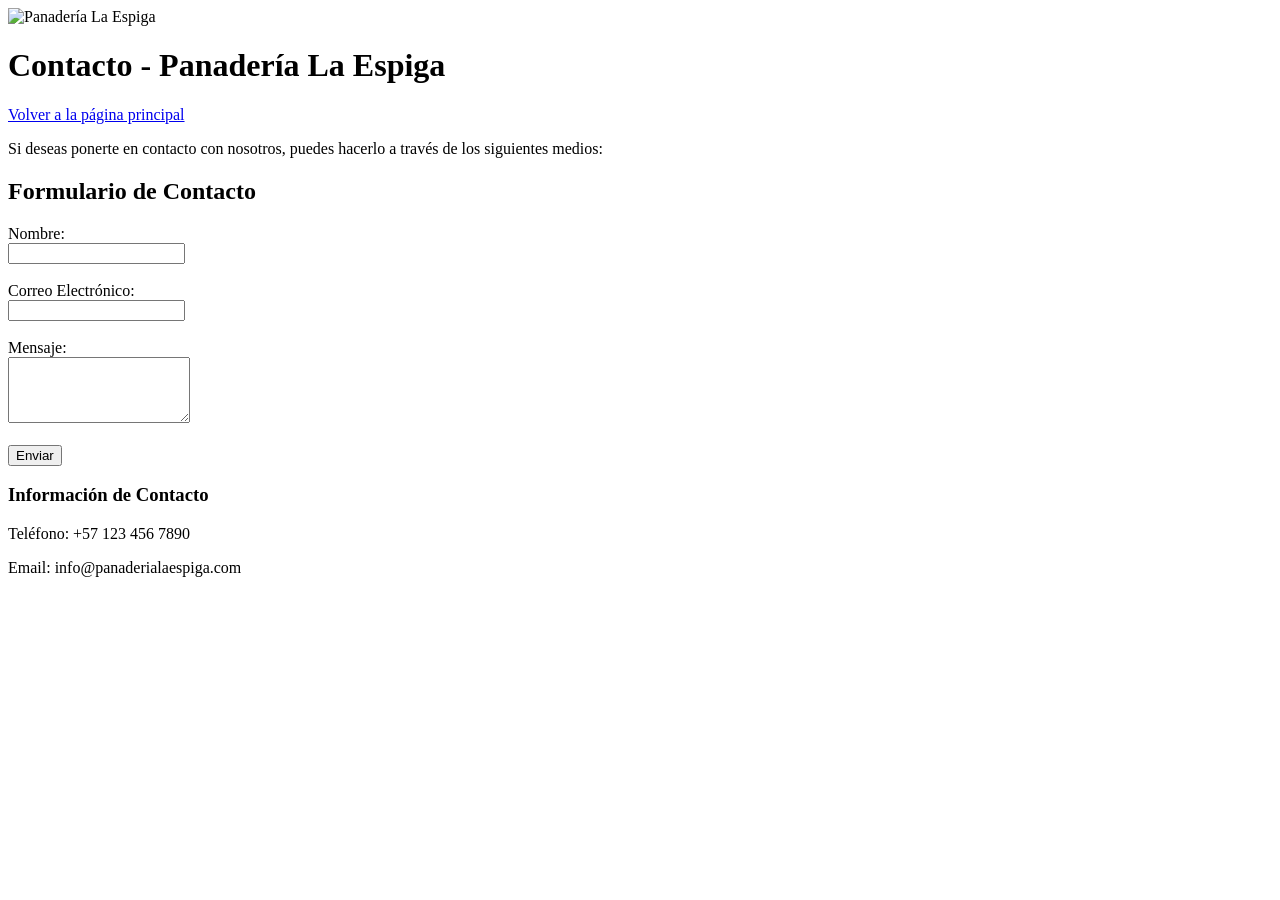
==== contacto.html @ ad9e470f "realizado formulario" ====
<!DOCTYPE html>
<html lang="es">
<head>
    <meta charset="UTF-8">
    <meta name="viewport" content="width=device-width, initial-scale=1.0">
    <title>Contacto - Panadería La Espiga</title>
</head>
<body>
    <img src="panaderia.jpg" alt="Panadería La Espiga">
    <h1>Contacto - Panadería La Espiga</h1>
    <a href="index.html">Volver a la página principal</a>
    <p>Si deseas ponerte en contacto con nosotros, puedes hacerlo a través de los siguientes medios:</p>

    <h2>Formulario de Contacto</h2>
    <form action="enviar_mensaje.php" method="post">
        <label for="nombre">Nombre:</label><br>
        <input type="text" id="nombre" name="nombre" required><br><br>

        <label for="email">Correo Electrónico:</label><br>
        <input type="email" id="email" name="email" required><br><br>

        <label for="mensaje">Mensaje:</label><br>
        <textarea id="mensaje" name="mensaje" rows="4" required></textarea><br><br>

        <input type="submit" value="Enviar">
    </form>

    <h3>Información de Contacto</h3>
    <p>Teléfono: +57 123 456 7890</p>
    <p>Email: info@panaderialaespiga.com</p>
</body>
</html>
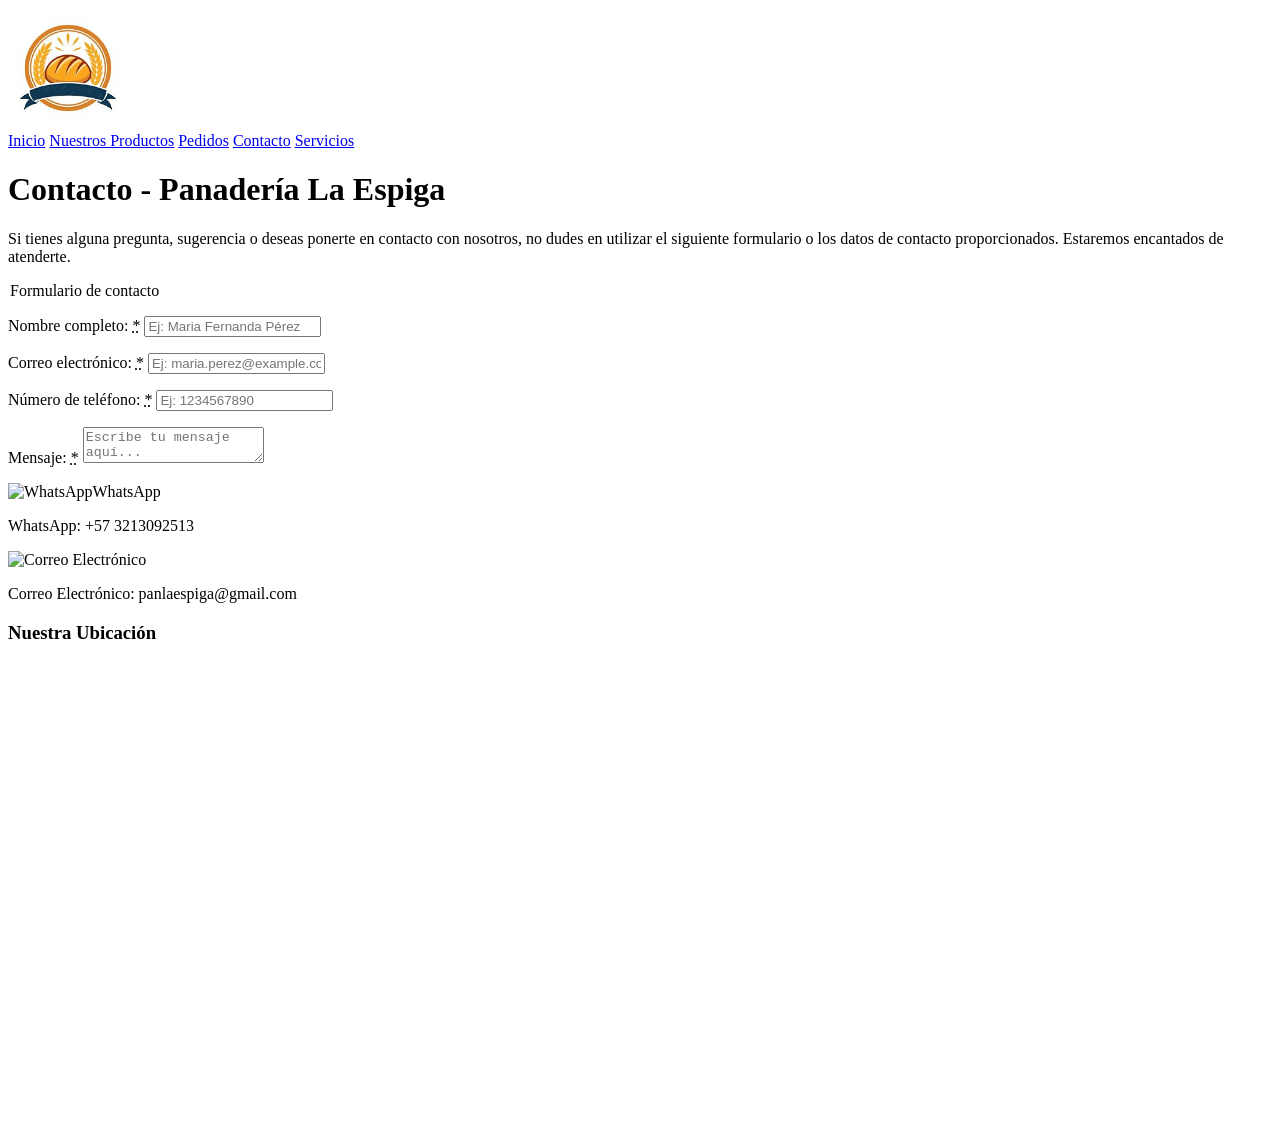
==== commit fb6a529d: "agregado imagenes, mejora en inicio y contacto" ====
--- a/contacto.html
+++ b/contacto.html
@@ -6,27 +6,78 @@
     <title>Contacto - Panadería La Espiga</title>
 </head>
 <body>
-    <img src="panaderia.jpg" alt="Panadería La Espiga">
+    <header>
+        <img src="/img/logopan.jpg" alt="Logo de La Espiga" width="120" height="120" />
+        <nav>
+        <a href="index.html">Inicio</a>
+            <a href="galeria.html">Nuestros Productos</a>
+            <a href="pedido.html" target="_blank" rel="noopener noreferrer">Pedidos</a>
+            <a href="contacto.html">Contacto</a>
+            <a href="servicios.html">Servicios</a>
+        </nav>
+    </header>
+
     <h1>Contacto - Panadería La Espiga</h1>
-    <a href="index.html">Volver a la página principal</a>
-    <p>Si deseas ponerte en contacto con nosotros, puedes hacerlo a través de los siguientes medios:</p>
 
-    <h2>Formulario de Contacto</h2>
+    <p>Si tienes alguna pregunta, sugerencia o deseas ponerte en contacto con nosotros, 
+        no dudes en utilizar el siguiente formulario o los datos de contacto proporcionados. 
+        Estaremos encantados de atenderte.
+    </p>
+
     <form action="enviar_mensaje.php" method="post">
-        <label for="nombre">Nombre:</label><br>
-        <input type="text" id="nombre" name="nombre" required><br><br>
+        <fieldset">
+        
+            <legend>Formulario de contacto</legend>
 
-        <label for="email">Correo Electrónico:</label><br>
-        <input type="email" id="email" name="email" required><br><br>
+            <p>
+                <label for="nombre">Nombre completo: <abbr title="obligatorio">*</abbr></label>
+                <input type="text" id="nombre" name="nombre" required minlength="5" maxlength="50"
+                    title="solo letras y espacios. Minimo 5 caracteres" placeholder="Ej: Maria Fernanda Pérez" />
+            </p>
 
-        <label for="mensaje">Mensaje:</label><br>
-        <textarea id="mensaje" name="mensaje" rows="4" required></textarea><br><br>
+            <p>
+                <label for="email">Correo electrónico: <abbr title="obligatorio">*</abbr></label>
+                <input type="email" id="email" name="email" required 
+                    placeholder="Ej: maria.perez@example.com" />
+            </p>
 
-        <input type="submit" value="Enviar">
+            <p>
+                <label for="telefono">Número de teléfono: <abbr title="obligatorio">*</abbr></label>
+                <input type="tel" id="telefono" name="telefono" required pattern="[0-9]{7,10}"
+                    placeholder="Ej: 1234567890" />
+            </p>
+
+            <p>
+                <label for="mensaje">Mensaje: <abbr title="obligatorio">*</abbr></label>
+                <textarea id="mensaje" name="mensaje" required minlength="10" maxlength="500"
+                    title="Minimo 10 caracteres" placeholder="Escribe tu mensaje aquí..."></textarea>
+            </p>
+
+        </fieldset>
     </form>
 
-    <h3>Información de Contacto</h3>
-    <p>Teléfono: +57 123 456 7890</p>
-    <p>Email: info@panaderialaespiga.com</p>
+    <body>
+        <section>
+            <img src="whatsapp-icon.png" alt="WhatsApp" width="50" height="50" 
+             href="https://wa.me/573213092513" target="_blank" rel="noopener noreferrer">WhatsApp</img>
+            <p>WhatsApp: +57 3213092513</p>
+        </section>
+
+        <section>
+            <img src="email-icon.png" alt="Correo Electrónico" width="50" height="50" />
+            <p>Correo Electrónico: panlaespiga@gmail.com</p>
+        </section>
+    </body>
+
+        <h3>Nuestra Ubicación</h3>
+            <iframe
+                src="https://www.google.com/maps?q=9.73704740851938,-75.52530644232797&z=19&output=embed"
+                width="600"
+                height="450"
+                style="border:0;"
+                allowfullscreen=""
+                loading="lazy"
+                referrerpolicy="no-referrer-when-downgrade">
+            </iframe>
 </body>
 </html>
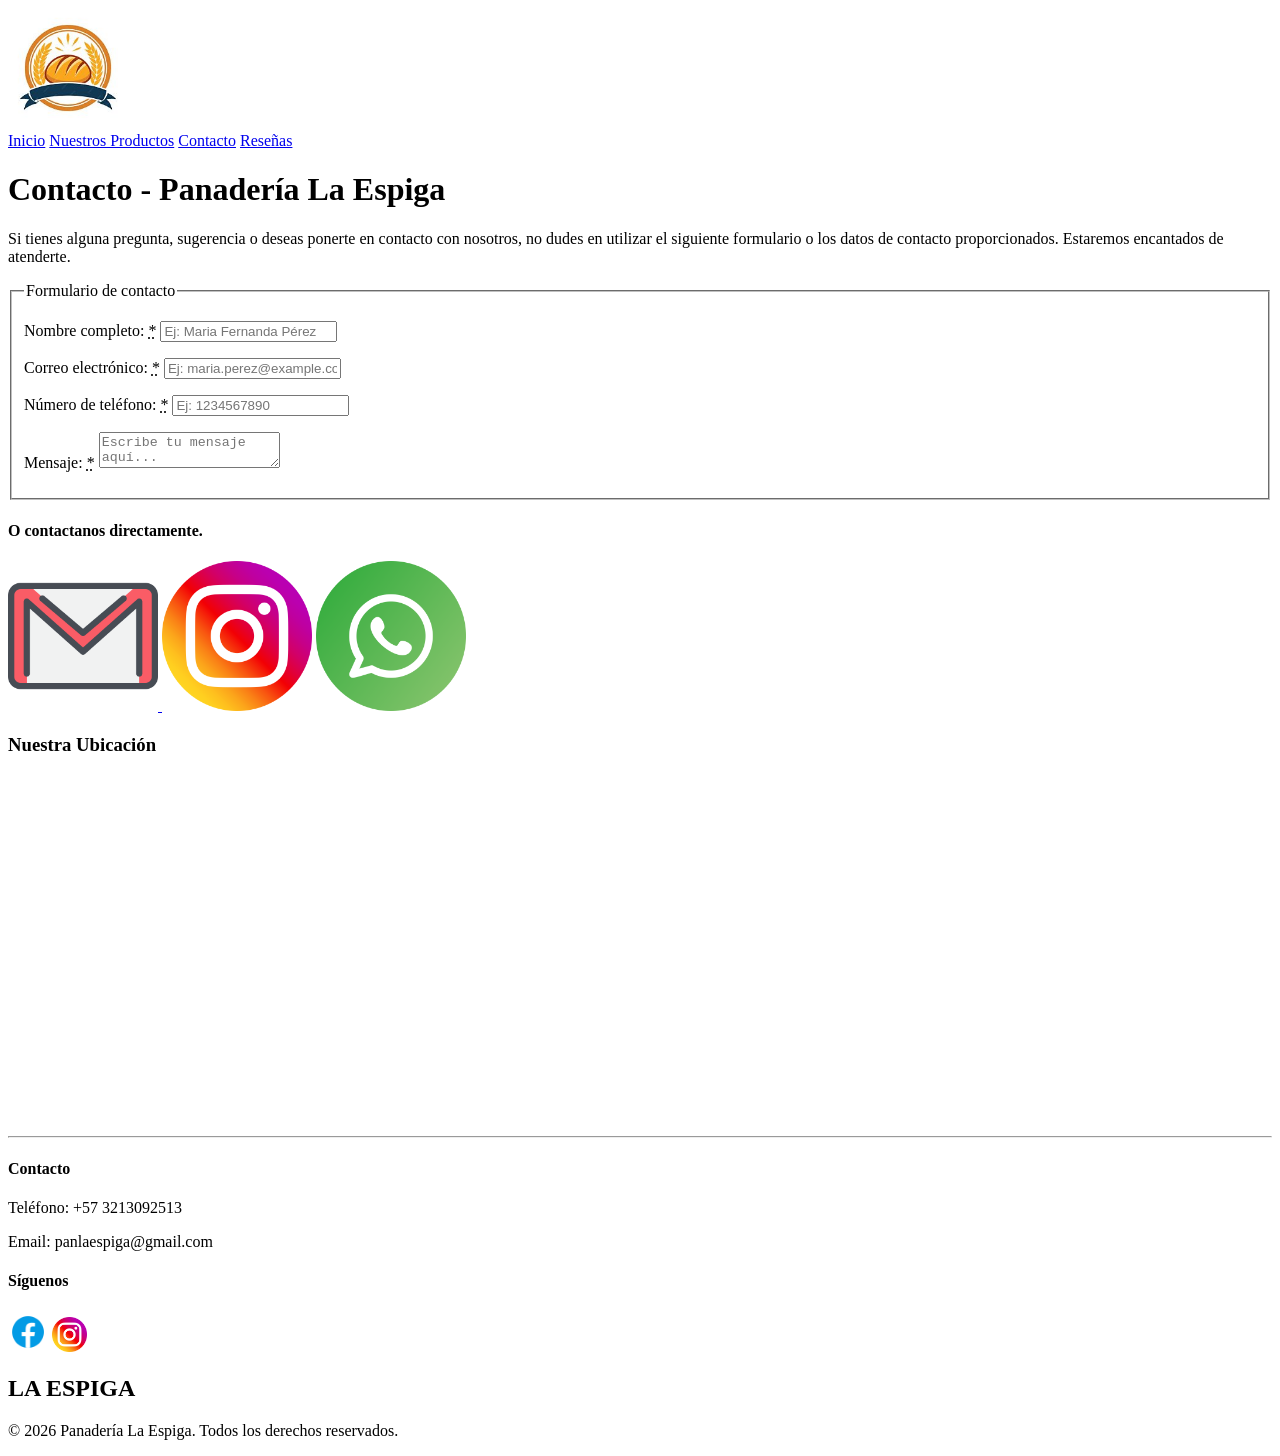
==== commit f41c7935: "terminado contactos, galeria, reseñas" ====
--- a/contacto.html
+++ b/contacto.html
@@ -7,13 +7,12 @@
 </head>
 <body>
     <header>
-        <img src="/img/logopan.jpg" alt="Logo de La Espiga" width="120" height="120" />
+        <img src="img/logopan.jpg" alt="Logo de La Espiga" width="120" height="120" />
         <nav>
         <a href="index.html">Inicio</a>
             <a href="galeria.html">Nuestros Productos</a>
-            <a href="pedido.html" target="_blank" rel="noopener noreferrer">Pedidos</a>
             <a href="contacto.html">Contacto</a>
-            <a href="servicios.html">Servicios</a>
+            <a href="servicios.html">Reseñas</a>
         </nav>
     </header>
 
@@ -25,59 +24,82 @@
     </p>
 
     <form action="enviar_mensaje.php" method="post">
-        <fieldset">
+        <fieldset>
         
             <legend>Formulario de contacto</legend>
 
-            <p>
-                <label for="nombre">Nombre completo: <abbr title="obligatorio">*</abbr></label>
-                <input type="text" id="nombre" name="nombre" required minlength="5" maxlength="50"
-                    title="solo letras y espacios. Minimo 5 caracteres" placeholder="Ej: Maria Fernanda Pérez" />
-            </p>
+                <p>
+                    <label for="nombre">Nombre completo: <abbr title="obligatorio">*</abbr></label>
+                    <input type="text" id="nombre" name="nombre" required minlength="5" maxlength="50"
+                        title="solo letras y espacios. Minimo 5 caracteres" placeholder="Ej: Maria Fernanda Pérez" />
+                </p>
 
-            <p>
-                <label for="email">Correo electrónico: <abbr title="obligatorio">*</abbr></label>
-                <input type="email" id="email" name="email" required 
-                    placeholder="Ej: maria.perez@example.com" />
-            </p>
+                <p>
+                    <label for="email">Correo electrónico: <abbr title="obligatorio">*</abbr></label>
+                    <input type="email" id="email" name="email" required 
+                        placeholder="Ej: maria.perez@example.com" />
+                </p>
 
-            <p>
-                <label for="telefono">Número de teléfono: <abbr title="obligatorio">*</abbr></label>
-                <input type="tel" id="telefono" name="telefono" required pattern="[0-9]{7,10}"
-                    placeholder="Ej: 1234567890" />
-            </p>
+                <p>
+                    <label for="telefono">Número de teléfono: <abbr title="obligatorio">*</abbr></label>
+                    <input type="tel" id="telefono" name="telefono" required pattern="[0-9]{7,10}"
+                        placeholder="Ej: 1234567890" />
+                </p>
 
-            <p>
-                <label for="mensaje">Mensaje: <abbr title="obligatorio">*</abbr></label>
-                <textarea id="mensaje" name="mensaje" required minlength="10" maxlength="500"
-                    title="Minimo 10 caracteres" placeholder="Escribe tu mensaje aquí..."></textarea>
-            </p>
-
+                <p>
+                    <label for="mensaje">Mensaje: <abbr title="obligatorio">*</abbr></label>
+                    <textarea id="mensaje" name="mensaje" required minlength="10" maxlength="500"
+                        title="Minimo 10 caracteres" placeholder="Escribe tu mensaje aquí..."></textarea>
+                </p>
         </fieldset>
     </form>
 
     <body>
         <section>
-            <img src="whatsapp-icon.png" alt="WhatsApp" width="50" height="50" 
-             href="https://wa.me/573213092513" target="_blank" rel="noopener noreferrer">WhatsApp</img>
-            <p>WhatsApp: +57 3213092513</p>
-        </section>
+            <h4>O contactanos directamente.</h4>
+            <a href="https://mail.google.com/mail/u/0/#inbox?compose=CllgCJTNqwmwnDLmdpNCpkspkPBQxRFNCDlSGCzQBxwpNCwgjdDcJwLPdjkJlvWmfbFQTXFwnxV" target="_blank" rel="noopener noreferrer">
+                <img src="/img/email-icon.png" alt="gmail" width="150" height="150" />
+            </a>
 
-        <section>
-            <img src="email-icon.png" alt="Correo Electrónico" width="50" height="50" />
-            <p>Correo Electrónico: panlaespiga@gmail.com</p>
+            <a href="https://www.instagram.com/erickxz_6/" target="_blank" rel="noopener noreferrer">
+                <img src="/img/instagram-icon.png" alt="Instagram" width="150" height="150" /></a>
+
+            <a href="https://w.app/mgx4ru" target="_blank" rel="noopener noreferrer">
+                <img src="/img/whatsapp-icon.png" alt="WhatsApp" width="150" height="150" />
+            </a>
         </section>
     </body>
 
         <h3>Nuestra Ubicación</h3>
             <iframe
                 src="https://www.google.com/maps?q=9.73704740851938,-75.52530644232797&z=19&output=embed"
-                width="600"
-                height="450"
+                width="700"
+                height="350"
                 style="border:0;"
-                allowfullscreen=""
+                allowfullscreen="true"
                 loading="lazy"
                 referrerpolicy="no-referrer-when-downgrade">
             </iframe>
+
+
+        <hr />
+    <footer>
+        
+        <div>
+            <h4>Contacto</h4>
+            <p>Teléfono: +57 3213092513</p>
+            <p>Email: panlaespiga@gmail.com</p>
+        </div>
+        <div>
+            <h4>Síguenos</h4>
+            <a href="https://facebook.com" target="_blank" rel="noopener noreferrer">
+                <img src="/img/facebook-icon.png" alt="Facebook" width="40" height="40" /></a>
+            <a href="https://www.instagram.com/erickxz_6/" target="_blank" rel="noopener noreferrer">
+                <img src="/img/instagram-icon.png" alt="Instagram" width="35" height="35" /></a>
+        </div>
+        <h2>LA ESPIGA</h2>
+        <p>&copy; 2026 Panadería La Espiga. Todos los derechos reservados.</p>
+    </footer>
+
 </body>
 </html>
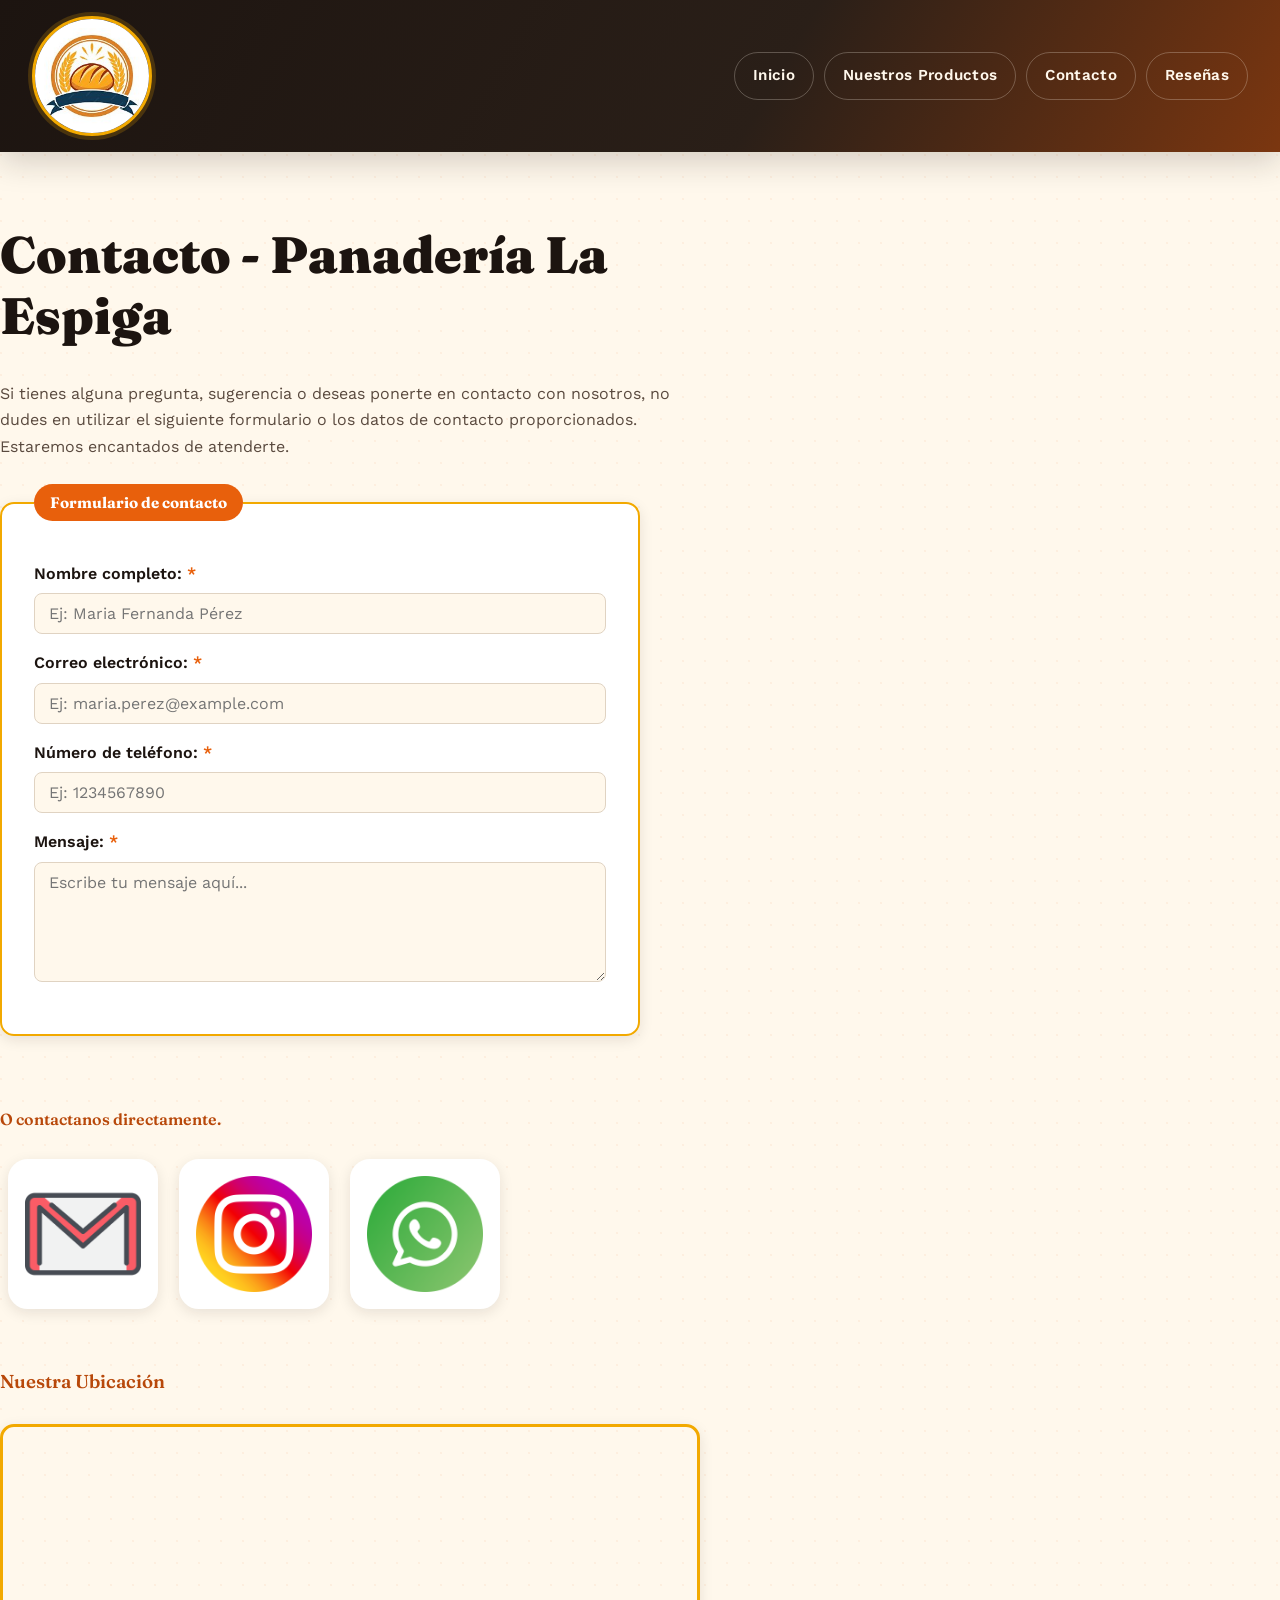
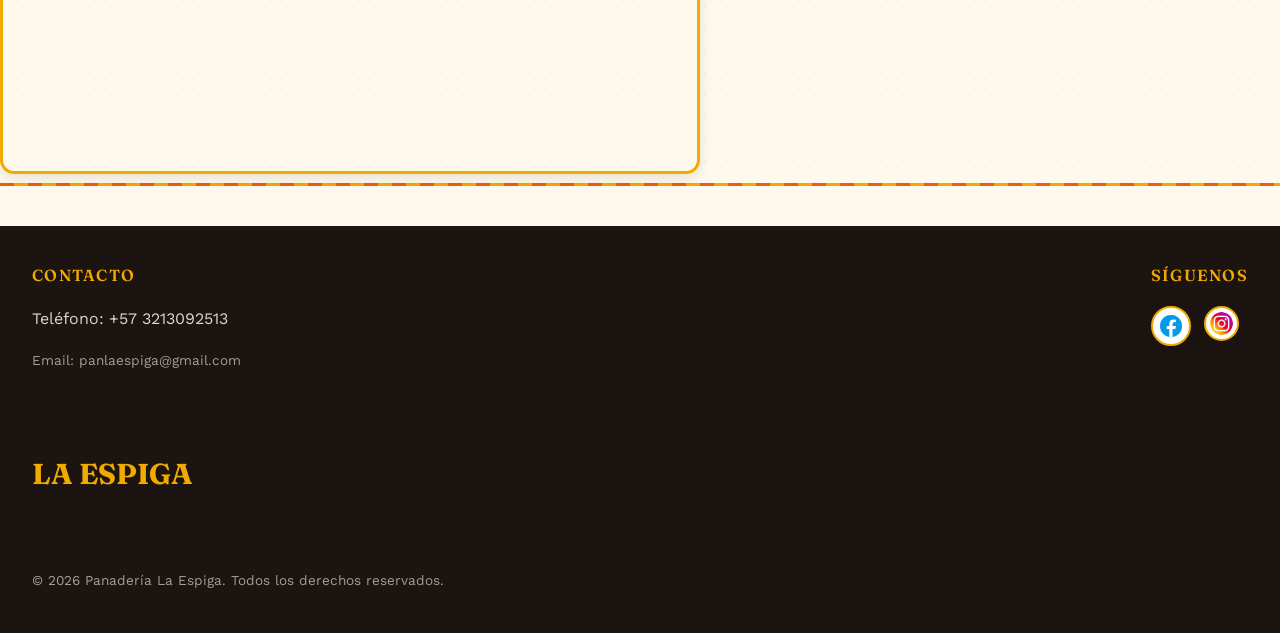
==== commit 10157bf7: "Add stylesheet link to contacto.html" ====
--- a/contacto.html
+++ b/contacto.html
@@ -4,6 +4,7 @@
     <meta charset="UTF-8">
     <meta name="viewport" content="width=device-width, initial-scale=1.0">
     <title>Contacto - Panadería La Espiga</title>
+    <link rel="stylesheet" href="css/styles.css" />
 </head>
 <body>
     <header>
@@ -12,7 +13,7 @@
         <a href="index.html">Inicio</a>
             <a href="galeria.html">Nuestros Productos</a>
             <a href="contacto.html">Contacto</a>
-            <a href="servicios.html">Reseñas</a>
+            <a href="reseñas.html">Reseñas</a>
         </nav>
     </header>
 
@@ -58,14 +59,14 @@
         <section>
             <h4>O contactanos directamente.</h4>
             <a href="https://mail.google.com/mail/u/0/#inbox?compose=CllgCJTNqwmwnDLmdpNCpkspkPBQxRFNCDlSGCzQBxwpNCwgjdDcJwLPdjkJlvWmfbFQTXFwnxV" target="_blank" rel="noopener noreferrer">
-                <img src="/img/email-icon.png" alt="gmail" width="150" height="150" />
+                <img src="img/email-icon.png" alt="gmail" width="150" height="150" />
             </a>
 
             <a href="https://www.instagram.com/erickxz_6/" target="_blank" rel="noopener noreferrer">
-                <img src="/img/instagram-icon.png" alt="Instagram" width="150" height="150" /></a>
+                <img src="img/instagram-icon.png" alt="Instagram" width="150" height="150" /></a>
 
             <a href="https://w.app/mgx4ru" target="_blank" rel="noopener noreferrer">
-                <img src="/img/whatsapp-icon.png" alt="WhatsApp" width="150" height="150" />
+                <img src="img/whatsapp-icon.png" alt="WhatsApp" width="150" height="150" />
             </a>
         </section>
     </body>
@@ -93,13 +94,13 @@
         <div>
             <h4>Síguenos</h4>
             <a href="https://facebook.com" target="_blank" rel="noopener noreferrer">
-                <img src="/img/facebook-icon.png" alt="Facebook" width="40" height="40" /></a>
+                <img src="img/facebook-icon.png" alt="Facebook" width="40" height="40" /></a>
             <a href="https://www.instagram.com/erickxz_6/" target="_blank" rel="noopener noreferrer">
-                <img src="/img/instagram-icon.png" alt="Instagram" width="35" height="35" /></a>
+                <img src="img/instagram-icon.png" alt="Instagram" width="35" height="35" /></a>
         </div>
         <h2>LA ESPIGA</h2>
         <p>&copy; 2026 Panadería La Espiga. Todos los derechos reservados.</p>
     </footer>
 
 </body>
-</html>+</html>
--- a/css/styles.css
+++ b/css/styles.css
@@ -0,0 +1,514 @@
+/* =========================================================
+   PANADERÍA LA ESPIGA — Hoja de estilos
+   Paleta: negro horno, naranja brasa, amarillo trigo, blanco harina
+   Tipografía: Fraunces (títulos) + Work Sans (texto)
+   Firma visual: motivo de espiga de trigo (🌾) en marcadores y
+   acentos de sección, en referencia al nombre de la panadería.
+   ========================================================= */
+
+@import url('https://fonts.googleapis.com/css2?family=Fraunces:opsz,wght@9..144,400;9..144,600;9..144,700;9..144,900&family=Work+Sans:wght@400;500;600;700&display=swap');
+
+:root {
+  /* Paleta */
+  --negro-horno: #1c1410;
+  --negro-suave: #2a1f18;
+  --naranja-brasa: #e8600c;
+  --naranja-tostado: #b8480a;
+  --amarillo-trigo: #f2a900;
+  --amarillo-claro: #fce6a8;
+  --crema-harina: #fff8ec;
+  --blanco: #ffffff;
+
+  /* Texto */
+  --texto-principal: var(--negro-horno);
+  --texto-claro: var(--crema-harina);
+  --texto-muted: #5a4a3f;
+
+  /* Tipografía */
+  --fuente-titulos: "Fraunces", Georgia, serif;
+  --fuente-texto: "Work Sans", "Segoe UI", sans-serif;
+
+  /* Layout */
+  --radio-borde: 14px;
+  --sombra: 0 10px 30px rgba(28, 20, 16, 0.18);
+  --sombra-suave: 0 4px 14px rgba(28, 20, 16, 0.1);
+  --ancho-max: 1100px;
+}
+
+/* =========================================================
+   Reset básico
+   ========================================================= */
+* {
+  box-sizing: border-box;
+}
+
+html {
+  scroll-behavior: smooth;
+}
+
+@media (prefers-reduced-motion: reduce) {
+  html {
+    scroll-behavior: auto;
+  }
+  * {
+    animation-duration: 0.01ms !important;
+    transition-duration: 0.01ms !important;
+  }
+}
+
+body {
+  margin: 0;
+  background: var(--crema-harina);
+  color: var(--texto-principal);
+  font-family: var(--fuente-texto);
+  line-height: 1.65;
+  background-image:
+    radial-gradient(circle at 1px 1px, rgba(232, 96, 12, 0.06) 1px, transparent 0);
+  background-size: 22px 22px;
+}
+
+img {
+  max-width: 100%;
+  height: auto;
+  display: inline-block;
+  border-radius: var(--radio-borde);
+  box-shadow: var(--sombra-suave);
+  margin: 8px;
+  border: 3px solid var(--blanco);
+  vertical-align: top;
+  transition: transform 0.25s ease, box-shadow 0.25s ease;
+}
+
+img:hover {
+  transform: translateY(-4px);
+  box-shadow: var(--sombra);
+}
+
+a {
+  color: var(--naranja-brasa);
+  text-decoration: none;
+}
+
+a:hover {
+  color: var(--naranja-tostado);
+  text-decoration: underline;
+}
+
+a:focus-visible,
+button:focus-visible,
+input:focus-visible,
+select:focus-visible,
+textarea:focus-visible {
+  outline: 3px solid var(--amarillo-trigo);
+  outline-offset: 2px;
+}
+
+/* =========================================================
+   Encabezado / navegación
+   ========================================================= */
+header {
+  display: flex;
+  align-items: center;
+  gap: 24px;
+  flex-wrap: wrap;
+  background: linear-gradient(120deg, var(--negro-horno) 0%, var(--negro-suave) 60%, var(--naranja-tostado) 130%);
+  padding: 16px 32px;
+  position: sticky;
+  top: 0;
+  z-index: 10;
+  box-shadow: var(--sombra);
+}
+
+header img {
+  border-radius: 50%;
+  border: 3px solid var(--amarillo-trigo);
+  box-shadow: 0 0 0 4px rgba(242, 169, 0, 0.2);
+  margin: 0;
+  flex-shrink: 0;
+}
+
+header img:hover {
+  transform: rotate(-4deg) scale(1.04);
+}
+
+nav {
+  display: flex;
+  flex-wrap: wrap;
+  gap: 10px;
+  margin-left: auto;
+}
+
+nav a {
+  color: var(--texto-claro);
+  font-family: var(--fuente-texto);
+  font-weight: 600;
+  font-size: 0.95rem;
+  letter-spacing: 0.02em;
+  padding: 10px 18px;
+  border-radius: 999px;
+  border: 1px solid rgba(255, 248, 236, 0.25);
+  transition: background 0.2s ease, color 0.2s ease, border-color 0.2s ease;
+}
+
+nav a:hover {
+  background: var(--naranja-brasa);
+  border-color: var(--naranja-brasa);
+  color: var(--blanco);
+  text-decoration: none;
+}
+
+/* =========================================================
+   Tipografía general
+   ========================================================= */
+h1,
+h2,
+h3,
+h4 {
+  font-family: var(--fuente-titulos);
+  color: var(--negro-horno);
+  line-height: 1.2;
+  margin-top: 1.4em;
+}
+
+h1 {
+  font-size: clamp(2.1rem, 4vw, 3.2rem);
+  font-weight: 900;
+  max-width: 18ch;
+}
+
+h2 {
+  font-size: clamp(1.5rem, 3vw, 2rem);
+  font-weight: 700;
+  position: relative;
+  padding-bottom: 10px;
+  display: inline-block;
+}
+
+h2::after {
+  content: "🌾";
+  margin-left: 10px;
+  font-size: 0.75em;
+}
+
+h2::before {
+  content: "";
+  position: absolute;
+  left: 0;
+  bottom: 0;
+  width: 60px;
+  height: 4px;
+  border-radius: 4px;
+  background: linear-gradient(90deg, var(--naranja-brasa), var(--amarillo-trigo));
+}
+
+h3,
+h4 {
+  color: var(--naranja-tostado);
+  font-weight: 600;
+}
+
+p {
+  max-width: 70ch;
+  color: var(--texto-muted);
+}
+
+em {
+  color: var(--naranja-tostado);
+  font-style: italic;
+}
+
+/* =========================================================
+   Estructura principal
+   ========================================================= */
+main {
+  max-width: var(--ancho-max);
+  margin: 0 auto;
+  padding: 20px 32px 60px;
+}
+
+/* La primera sección de <main> actúa como "hero" de bienvenida */
+main > section:first-of-type {
+  background: radial-gradient(circle at top left, var(--amarillo-claro), var(--crema-harina) 65%);
+  border: 1px solid rgba(232, 96, 12, 0.15);
+  border-radius: 24px;
+  padding: 40px clamp(20px, 5vw, 56px);
+  margin-top: 28px;
+  box-shadow: var(--sombra-suave);
+}
+
+section {
+  padding: 28px 0;
+}
+
+hr {
+  border: none;
+  height: 3px;
+  margin: 0;
+  background: repeating-linear-gradient(
+    90deg,
+    var(--naranja-brasa) 0 14px,
+    var(--amarillo-trigo) 14px 28px
+  );
+}
+
+/* Listas de productos con marcador de espiga */
+ul {
+  padding-left: 0.2em;
+  list-style: none;
+}
+
+ul li {
+  position: relative;
+  padding: 6px 0 6px 30px;
+  color: var(--texto-principal);
+}
+
+ul li::before {
+  content: "🌾";
+  position: absolute;
+  left: 0;
+  font-size: 1em;
+}
+
+/* =========================================================
+   Formularios (contacto.html / pedido.html)
+   ========================================================= */
+form {
+  max-width: 640px;
+}
+
+fieldset {
+  background: var(--blanco);
+  border: 2px solid var(--amarillo-trigo);
+  border-radius: var(--radio-borde);
+  padding: 24px clamp(16px, 4vw, 32px) 28px;
+  margin: 24px 0;
+  box-shadow: var(--sombra-suave);
+}
+
+legend {
+  font-family: var(--fuente-titulos);
+  font-weight: 700;
+  color: var(--blanco);
+  background: var(--naranja-brasa);
+  padding: 6px 16px;
+  border-radius: 999px;
+  font-size: 0.95rem;
+}
+
+label {
+  display: block;
+  font-weight: 600;
+  margin-bottom: 6px;
+  color: var(--texto-principal);
+}
+
+abbr[title] {
+  color: var(--naranja-brasa);
+  text-decoration: none;
+  cursor: help;
+}
+
+input,
+select,
+textarea {
+  width: 100%;
+  font-family: var(--fuente-texto);
+  font-size: 1rem;
+  padding: 10px 14px;
+  border: 1.5px solid #e0d3c2;
+  border-radius: 8px;
+  background: var(--crema-harina);
+  color: var(--texto-principal);
+  transition: border-color 0.2s ease, box-shadow 0.2s ease;
+}
+
+input:hover,
+select:hover,
+textarea:hover {
+  border-color: var(--amarillo-trigo);
+}
+
+input:focus,
+select:focus,
+textarea:focus {
+  border-color: var(--naranja-brasa);
+  box-shadow: 0 0 0 3px rgba(232, 96, 12, 0.18);
+  outline: none;
+}
+
+textarea {
+  min-height: 120px;
+  resize: vertical;
+}
+
+/* Radios: quitar el ancho 100% heredado de "input" */
+input[type="radio"] {
+  width: auto;
+  accent-color: var(--naranja-brasa);
+  margin-right: 8px;
+  vertical-align: middle;
+}
+
+fieldset p:has(input[type="radio"]) {
+  display: flex;
+  align-items: center;
+}
+
+fieldset p:has(input[type="radio"]) label {
+  margin-bottom: 0;
+  font-weight: 500;
+}
+
+optgroup {
+  font-weight: 700;
+  color: var(--naranja-tostado);
+}
+
+button,
+input[type="submit"] {
+  width: auto;
+  background: linear-gradient(120deg, var(--naranja-brasa), var(--naranja-tostado));
+  color: var(--blanco);
+  font-family: var(--fuente-texto);
+  font-weight: 700;
+  font-size: 1rem;
+  letter-spacing: 0.02em;
+  padding: 14px 32px;
+  border: none;
+  border-radius: 999px;
+  cursor: pointer;
+  box-shadow: var(--sombra-suave);
+  transition: transform 0.2s ease, box-shadow 0.2s ease;
+}
+
+button:hover,
+input[type="submit"]:hover {
+  transform: translateY(-2px);
+  box-shadow: var(--sombra);
+}
+
+/* =========================================================
+   Sección de contacto directo (íconos) y mapa
+   ========================================================= */
+section img[alt="gmail"],
+section img[alt="Instagram"],
+section img[alt="WhatsApp"] {
+  border-radius: 20px;
+  background: var(--blanco);
+  padding: 14px;
+}
+
+iframe {
+  max-width: 100%;
+  border-radius: var(--radio-borde);
+  border: 3px solid var(--amarillo-trigo) !important;
+  box-shadow: var(--sombra-suave);
+  margin-top: 12px;
+}
+
+/* =========================================================
+   Enlace de "Realizar pedidos" (galeria.html)
+   ========================================================= */
+main section:last-of-type a {
+  display: inline-block;
+  margin-top: 10px;
+  background: var(--amarillo-trigo);
+  color: var(--negro-horno);
+  font-weight: 700;
+  padding: 12px 26px;
+  border-radius: 999px;
+  transition: background 0.2s ease, transform 0.2s ease;
+}
+
+main section:last-of-type a:hover {
+  background: var(--naranja-brasa);
+  color: var(--blanco);
+  text-decoration: none;
+  transform: translateY(-2px);
+}
+
+/* =========================================================
+   Pie de página
+   ========================================================= */
+footer {
+  background: var(--negro-horno);
+  color: var(--texto-claro);
+  padding: 40px 32px 28px;
+  margin-top: 40px;
+  display: flex;
+  flex-wrap: wrap;
+  gap: 32px;
+  justify-content: space-between;
+  text-align: left;
+}
+
+footer h4 {
+  color: var(--amarillo-trigo);
+  margin-top: 0;
+  font-size: 1rem;
+  text-transform: uppercase;
+  letter-spacing: 0.08em;
+}
+
+footer p {
+  color: var(--texto-claro);
+  opacity: 0.85;
+  max-width: none;
+}
+
+footer h2 {
+  width: 100%;
+  color: var(--amarillo-trigo);
+  font-size: 1.8rem;
+  border: none;
+}
+
+footer h2::before,
+footer h2::after {
+  content: none;
+}
+
+footer img {
+  margin: 0 8px 0 0;
+  border-radius: 50%;
+  border: 2px solid var(--amarillo-trigo);
+  background: var(--blanco);
+  padding: 4px;
+}
+
+footer p:last-child {
+  width: 100%;
+  font-size: 0.85rem;
+  opacity: 0.6;
+  margin-top: 12px;
+}
+
+/* =========================================================
+   Responsive
+   ========================================================= */
+@media (max-width: 640px) {
+  header {
+    flex-direction: column;
+    align-items: flex-start;
+    padding: 16px 20px;
+  }
+
+  nav {
+    margin-left: 0;
+    width: 100%;
+  }
+
+  main {
+    padding: 16px 18px 44px;
+  }
+
+  main > section:first-of-type {
+    padding: 28px 20px;
+  }
+
+  footer {
+    flex-direction: column;
+    gap: 24px;
+  }
+}
